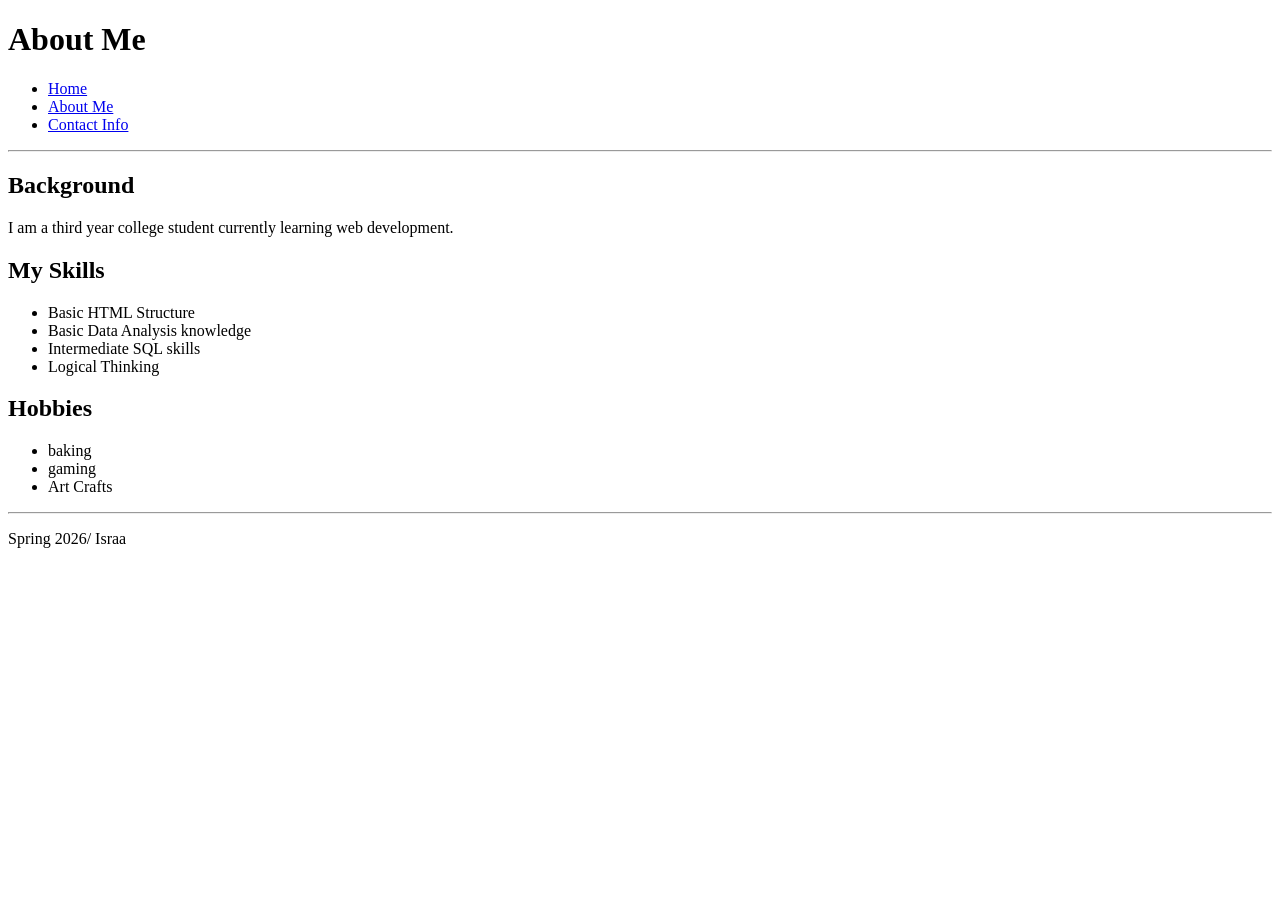
==== html/about.html @ f6c113bd "created 3 pages with my information  using html" ====
<!DOCTYPE html>
<html lang="en">
<head>
    <meta charset="UTF-8">
    <meta name="viewport" content="width=device-width, initial-scale=1.0">
    <title>About Me | My Personal Portfolio</title>
</head>
<body>

    <header>
        <h1>About Me</h1>
        <nav>
            <ul>
                <li><a href="index.html">Home</a></li>
                <li><a href="about.html">About Me</a></li>
                <li><a href="contact.html">Contact Info</a></li>
            </ul>
        </nav>
    </header>

    <hr>

    <main>
        <section>
            <h2>Background</h2>
            <p>I am a third year college student currently learning web development.</p>
        </section>

        <section>
            <h2>My Skills</h2>
            <ul>
                <li>Basic HTML Structure</li>
                <li>Basic Data Analysis knowledge </li>
                <li>Intermediate SQL skills</li>
                <li>Logical Thinking</li>
            </ul>
        </section>

        <section>
            <h2>Hobbies</h2>
            <ul>
                <li>baking</li>
                <li>gaming</li>
                <li>Art Crafts</li>
            </ul>
        </section>
    </main>

    <hr>

    <footer>
        <p>Spring 2026/ Israa</p>
    </footer>

</body>
</html>
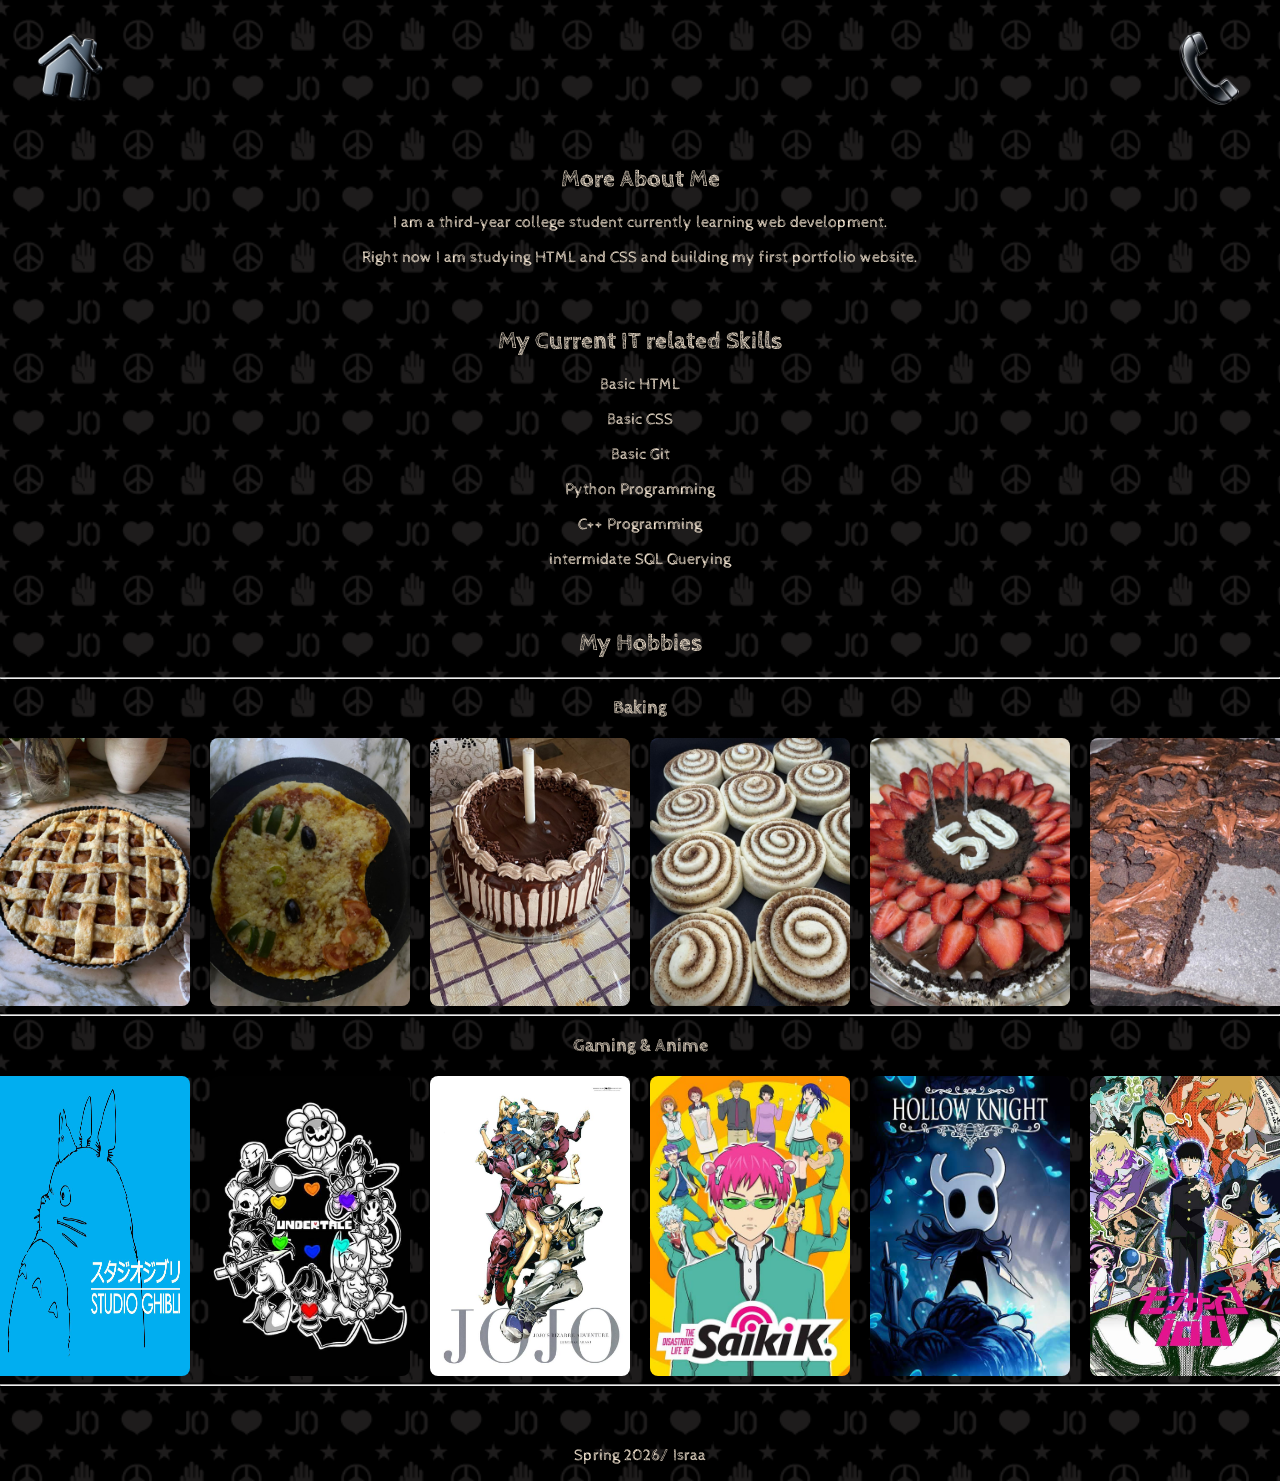
==== commit bb63a840: "finished the first project by adding css and images more details" ====
--- a/html/about.html
+++ b/html/about.html
@@ -4,53 +4,114 @@
     <meta charset="UTF-8">
     <meta name="viewport" content="width=device-width, initial-scale=1.0">
     <title>About Me | My Personal Portfolio</title>
+    <link rel="stylesheet" href="../css/style.css">
+     <link href="https://fonts.googleapis.com/css2?family=Cabin+Sketch&display=swap" rel="stylesheet">
 </head>
 <body>
+    <div class="top-arrows">
 
-    <header>
-        <h1>About Me</h1>
-        <nav>
-            <ul>
-                <li><a href="index.html">Home</a></li>
-                <li><a href="about.html">About Me</a></li>
-                <li><a href="contact.html">Contact Info</a></li>
-            </ul>
-        </nav>
-    </header>
 
-    <hr>
+<a href="index.html">
+    <img src="../images/hme.png" alt="Go to Home" class="arrow">
+</a>
 
+
+<a href="contact.html">
+    <img src="../images/cntct.png" alt="Go to Contact" class="arrow">
+</a>
+
+
+</div>
     <main>
-        <section>
-            <h2>Background</h2>
-            <p>I am a third year college student currently learning web development.</p>
-        </section>
 
-        <section>
-            <h2>My Skills</h2>
-            <ul>
-                <li>Basic HTML Structure</li>
-                <li>Basic Data Analysis knowledge </li>
-                <li>Intermediate SQL skills</li>
-                <li>Logical Thinking</li>
-            </ul>
-        </section>
 
-        <section>
-            <h2>Hobbies</h2>
-            <ul>
-                <li>baking</li>
-                <li>gaming</li>
-                <li>Art Crafts</li>
-            </ul>
-        </section>
-    </main>
+<section class="about">
+<h1>More About Me</h1>
 
-    <hr>
+
+<p>I am a third-year college student currently learning web development.</p>
+<p>Right now I am studying HTML and CSS and building my first portfolio website.</p>
+</section>
+
+
+
+
+<section class="skills">
+
+
+<h2>My Current IT related Skills</h2>
+
+
+
+
+<p>Basic HTML</p>
+<p>Basic CSS</p>
+<p>Basic Git</p>
+<p>Python Programming</p>
+<p>C++ Programming</p>
+<p>intermidate SQL Querying</p>
+
+
+</section>
+
+
+
+
+<section class="hobbies">
+
+
+<h2>My Hobbies</h2>
+<hr>
+<h3>Baking</h3>
+
+
+<div class="hobby-images">
+
+
+<img src="../images/pie.jpeg" alt="Baking">
+<img src="../images/pzza.jpeg" alt="Baking">
+<img src="../images/cake.jpeg" alt="Baking">
+<img src="../images/cina.jpeg" alt="Baking">
+<img src="../images/cake2.jpeg" alt="Baking">
+<img src="../images/brownie.jpeg" alt="Baking">
+</div>
+<hr>
+
+
+<h3>Gaming & Anime</h3>
+
+
+<div class="interest-images">
+
+
+<img src="../images/ghibli.jpeg" alt="ghibli">
+<img src="../images/undertale.jpeg" alt="undertale">
+<img src="../images/jjbba.jpeg" alt="jjba">
+<img src="../images/saiki.jpeg" alt="saiki">
+<img src="../images/hollow.jpeg" alt="hollow">
+<img src="../images/mob.jpeg" alt="mob">
+</div>
+
+
+
+
+<hr>
+
+
+
+
+</section>
+
+
+</main>
+
+
+
 
     <footer>
         <p>Spring 2026/ Israa</p>
     </footer>
 
+
 </body>
 </html>
--- a/css/style.css
+++ b/css/style.css
@@ -0,0 +1,100 @@
+/* ===== GENERAL PAGE STYLE ===== */
+
+body{
+    font-family:"Cabin Sketch", sans-serif;
+    margin: 0;
+    padding: 0;
+    min-height: 100vh;
+
+    background-image: url("../images/jjba1.png");
+    background-size: cover;
+    background-repeat: no-repeat;
+    background-position: center;
+
+    color: antiquewhite;
+    text-align: center;
+}
+
+/* spacing between sections */
+section{
+    margin-bottom: 60px;
+}
+
+/* ===== TOP ARROW NAVIGATION ===== */
+
+.top-arrows{
+    display: flex;
+    justify-content: space-between;
+    padding: 20px;
+}
+
+.arrow{
+    width: 100px;
+    cursor: pointer;
+}
+
+/* ===== INDEX PAGE ICON LINKS ===== */
+
+.icon-container{
+    display: flex;
+    justify-content: center;
+    gap: 200px;
+    margin-top: 90px;
+}
+
+.icon-box{
+    text-align: center;
+}
+
+.icon{
+    width: 290px;
+    cursor: pointer;
+}
+
+.icon:hover{
+    transform: scale(1.1);
+}
+
+/* ===== HOBBY IMAGE GALLERIES ===== */
+
+.hobby-images{
+    display: flex;
+    gap: 20px;
+    margin-top: 10px;
+    justify-content: center;
+}
+
+.interest-images{
+    display: flex;
+    gap: 20px;
+    margin-top: 10px;
+    justify-content: center;
+}
+
+.hobby-images img,
+.interest-images img{
+    width: 200px;
+    border-radius: 8px;
+}
+
+/* ===== CONTACT TABLE ===== */
+
+table{
+    border-collapse: collapse;
+    width: 50%;
+    margin: auto;
+}
+
+th, td{
+    border: 1px solid white;
+    padding: 10px;
+    text-align: center;
+}
+
+th{
+    background-color: rgba(0,0,0,0.6);
+}
+
+td{
+    background-color: rgba(0,0,0,0.4);
+}
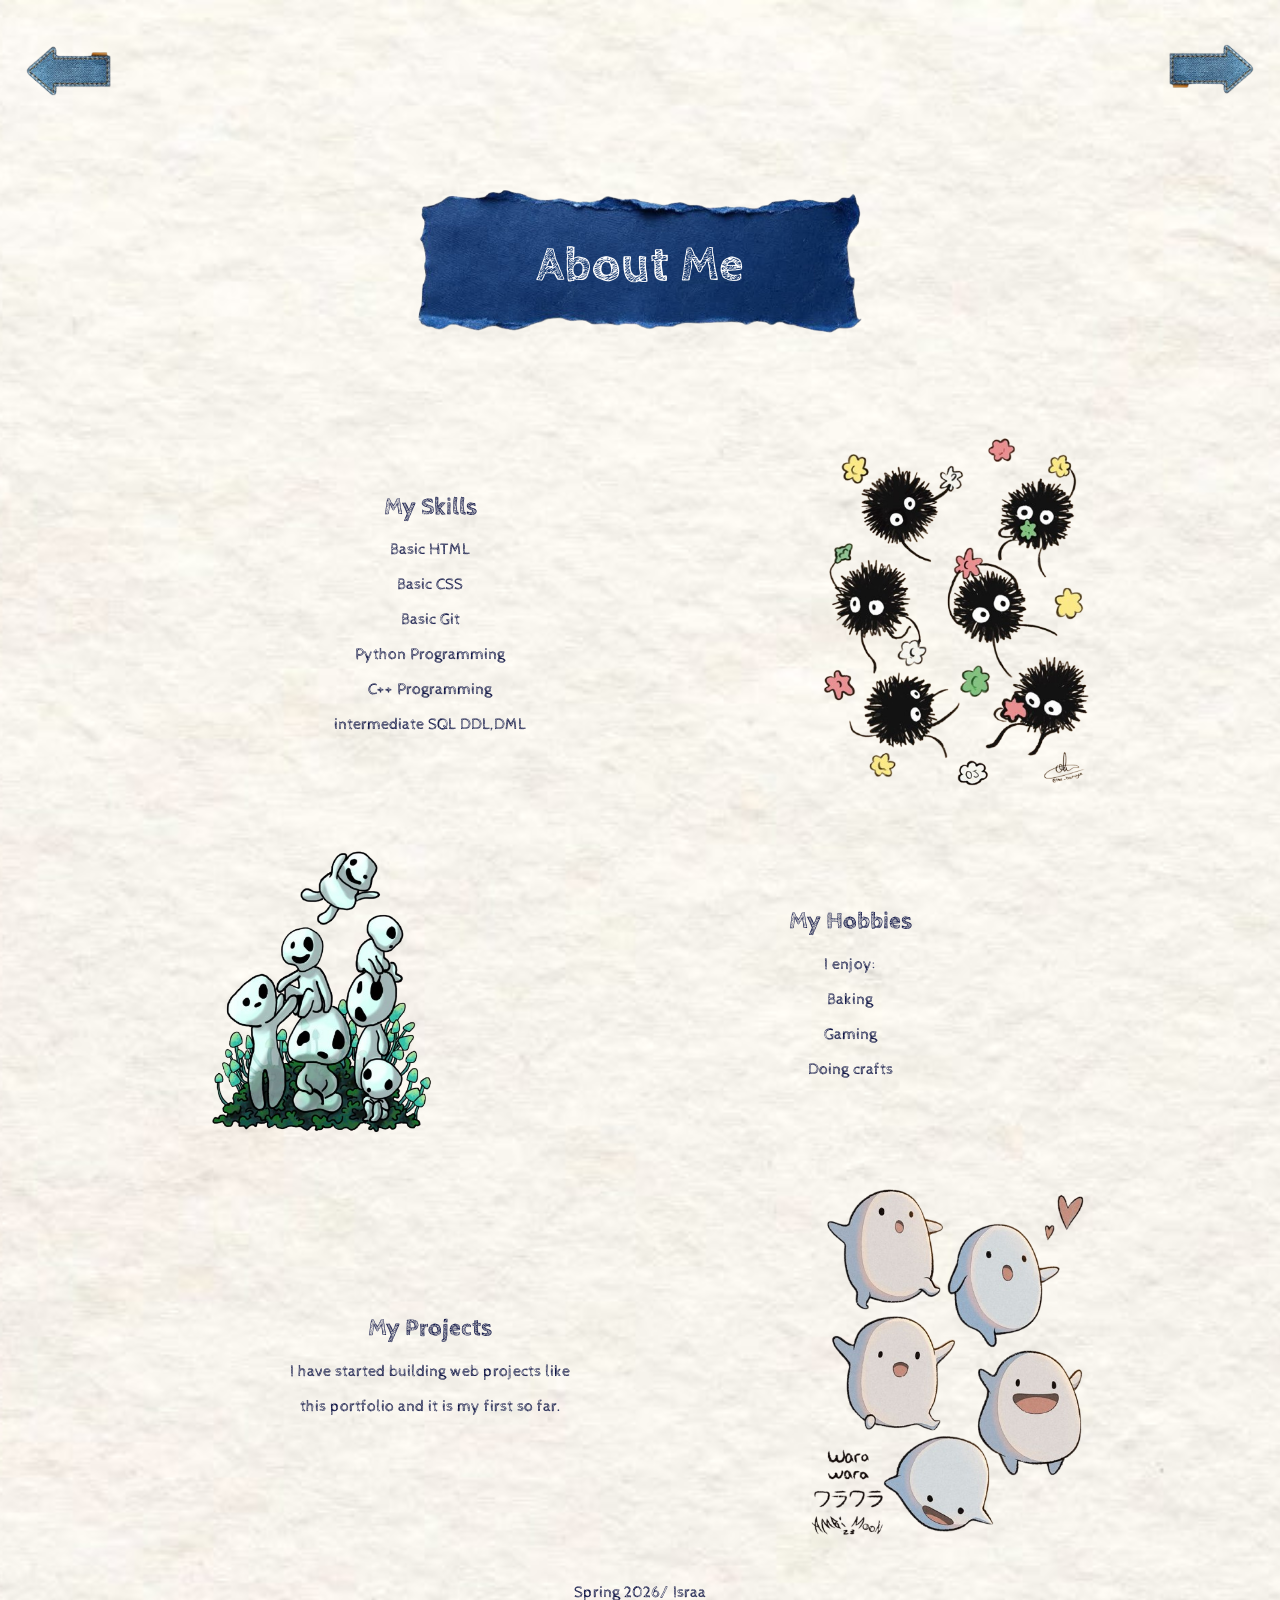
==== commit 6b7ce3b0: "changed the layout and style" ====
--- a/html/about.html
+++ b/html/about.html
@@ -10,97 +10,76 @@
 <body>
     <div class="top-arrows">
 
-
 <a href="index.html">
-    <img src="../images/hme.png" alt="Go to Home" class="arrow">
+    <img src="../images/jeanarwleft.png" alt="Go to Home" class="arrow">
 </a>
 
 
-<a href="contact.html">
-    <img src="../images/cntct.png" alt="Go to Contact" class="arrow">
+<a href="gallery.html">
+    <img src="../images/jeanarwright.png" alt="Go to Gallery" class="arrow">
 </a>
 
+    </div>
+
+    <header class="hero">
+
+<h1>About Me</h1>
+
+</header>
+ 
+<main>
+
+<section class="info-section">
+
+<div class="info-text">
+    <h2>My Skills</h2>
+    <p>Basic HTML</p>
+    <p>Basic CSS</p>
+    <p>Basic Git</p>
+    <p>Python Programming</p>
+    <p>C++ Programming</p>
+    <p>intermediate SQL DDL,DML</p>
+</div>
+
+<div class="info-image">
+    <img src="../images/sooot.png" alt="Skills">
+</div>
+
+</section>
+
+<section class="info-section reverse">
+
+<div class="info-text">
+    <h2>My Hobbies</h2>
+    <p>I enjoy: </p>
+    <p>Baking </p>
+    <p>Gaming</p>
+    <p>Doing crafts </p>
 
 </div>
-    <main>
 
+<div class="info-image">
+    <img src="../images/monoke.png" alt="Hobbies">
+</div>
 
-<section class="about">
-<h1>More About Me</h1>
-
-
-<p>I am a third-year college student currently learning web development.</p>
-<p>Right now I am studying HTML and CSS and building my first portfolio website.</p>
 </section>
 
+<section class="info-section">
 
+<div class="info-text">
+    <h2>My Projects</h2>
+    <p>I have started building web projects like </p>
+        <p>this portfolio and it is my first so far.</p>
+</div>
 
-
-<section class="skills">
-
-
-<h2>My Current IT related Skills</h2>
-
-
-
-
-<p>Basic HTML</p>
-<p>Basic CSS</p>
-<p>Basic Git</p>
-<p>Python Programming</p>
-<p>C++ Programming</p>
-<p>intermidate SQL Querying</p>
-
+<div class="info-image">
+    <img src="../images/wara.png" alt="Projects">
+</div>
 
 </section>
 
 
 
-
-<section class="hobbies">
-
-
-<h2>My Hobbies</h2>
-<hr>
-<h3>Baking</h3>
-
-
-<div class="hobby-images">
-
-
-<img src="../images/pie.jpeg" alt="Baking">
-<img src="../images/pzza.jpeg" alt="Baking">
-<img src="../images/cake.jpeg" alt="Baking">
-<img src="../images/cina.jpeg" alt="Baking">
-<img src="../images/cake2.jpeg" alt="Baking">
-<img src="../images/brownie.jpeg" alt="Baking">
-</div>
-<hr>
-
-
-<h3>Gaming & Anime</h3>
-
-
-<div class="interest-images">
-
-
-<img src="../images/ghibli.jpeg" alt="ghibli">
-<img src="../images/undertale.jpeg" alt="undertale">
-<img src="../images/jjbba.jpeg" alt="jjba">
-<img src="../images/saiki.jpeg" alt="saiki">
-<img src="../images/hollow.jpeg" alt="hollow">
-<img src="../images/mob.jpeg" alt="mob">
-</div>
-
-
-
-
-<hr>
-
-
-
-
-</section>
 
 
 </main>
--- a/css/style.css
+++ b/css/style.css
@@ -1,4 +1,4 @@
-/* ===== GENERAL PAGE STYLE ===== */
+
 
 body{
     font-family:"Cabin Sketch", sans-serif;
@@ -6,12 +6,81 @@
     padding: 0;
     min-height: 100vh;
 
-    background-image: url("../images/jjba1.png");
+    background-image: url("../images/whitebg.jpg");
     background-size: cover;
     background-repeat: no-repeat;
     background-position: center;
 
-    color: antiquewhite;
+    color: rgb(13, 19, 68);
+    text-align: center;
+}
+
+.gallery img{
+    width: 220px;
+    transition: transform 0.3s ease;
+    cursor: pointer;
+     width: 220px;
+    height: 220px;
+    object-fit: cover;   /* VERY IMPORTANT */
+    border-radius: 10px;
+
+    transition: transform 0.3s ease;
+    cursor: pointer;
+}
+
+.gallery img:hover{
+    transform: scale(1.1);
+}
+.gallery{
+    display: flex;
+    justify-content: center;
+    gap: 20px;
+    flex-wrap: wrap;
+}
+.gallery img:hover{
+    transform: scale(1.1);
+    box-shadow: 0 10px 20px rgba(0,0,0,0.5);
+}
+/* layout container */
+.info-section{
+    display: flex;
+    align-items: center;
+    justify-content: center;
+    margin: 30px 0;
+    gap: 120px;
+}
+
+/* reverse layout */
+.info-section.reverse{
+    flex-direction: row-reverse;
+}
+
+/* text side */
+.info-text{
+    width: 40%;
+}
+
+/* image side */
+.info-image img{
+    width: 300px;
+    border-radius: 10px;
+}
+
+.hero{
+    background-image: url("../images/headerbg.png"); /* your image */
+    background-size: contain;
+    background-position: center;
+    background-repeat: no-repeat;
+    padding: 10px 0;
+    height: 220px;
+    display: flex;
+    align-items: center;
+    justify-content: center;
+}
+
+.hero h1{
+    font-size: 50px;
+    color: white;
     text-align: center;
 }
 
@@ -69,12 +138,13 @@
     gap: 20px;
     margin-top: 10px;
     justify-content: center;
+    
 }
 
 .hobby-images img,
 .interest-images img{
     width: 200px;
-    border-radius: 8px;
+    border-radius: 20px;
 }
 
 /* ===== CONTACT TABLE ===== */
